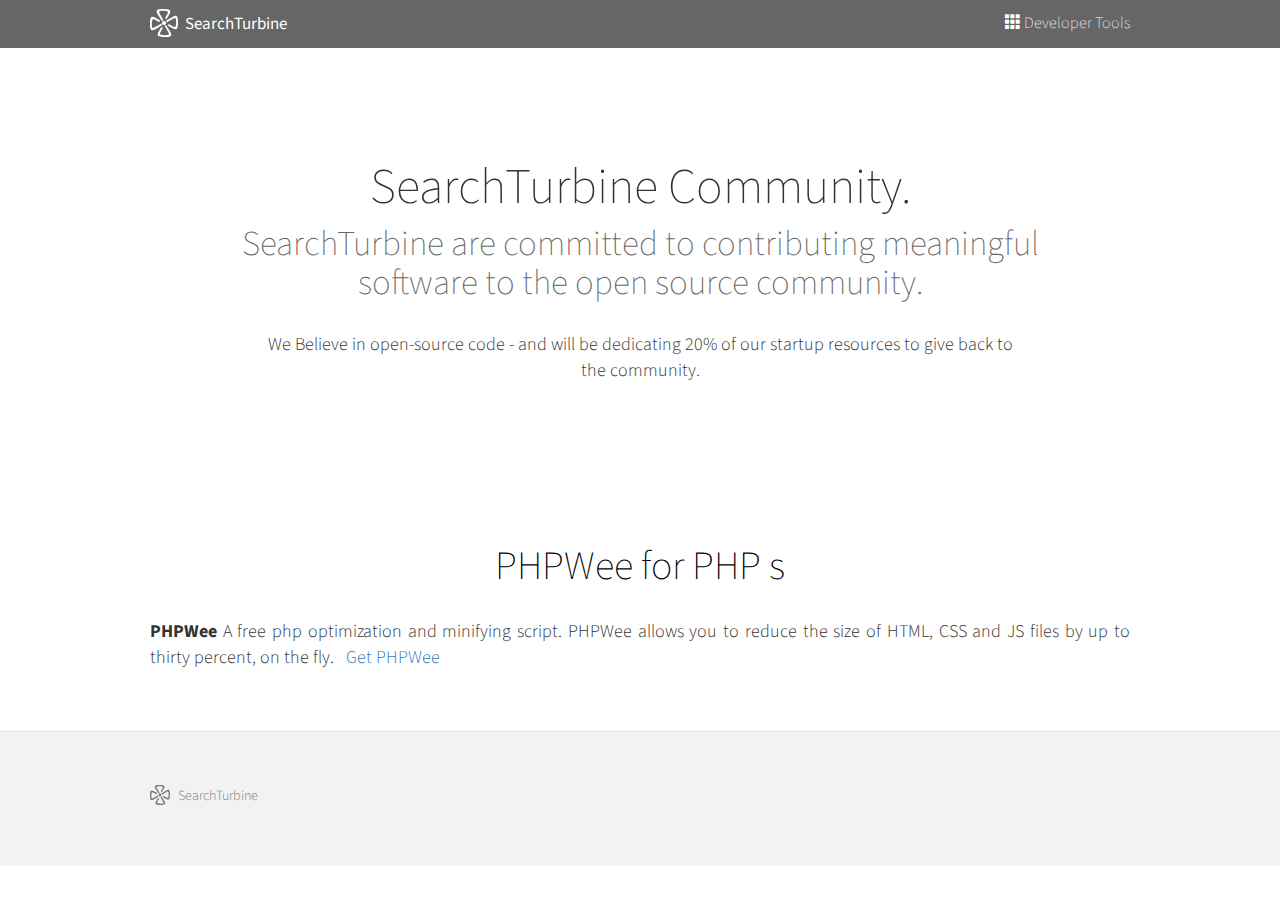
==== community.html @ f6f9eb92 "commit beta website for http://searchturbine.com" ====
<!DOCTYPE html>
<html lang="en">
 <head>
  <meta charset="utf-8">
  <meta http-equiv="X-UA-Compatible" content="IE=edge">
  <meta name="viewport" content="width=device-width, initial-scale=1">
  <title>SearchTurbine : Open Source PHP, JavaScript and .Net projects</title>
	<link rel="icon" type="image/png" href="theme/logo/favicon.png">
  <!-- Bootstrap -->
  <link href="bootstrap/css/bootstrap.min.css" rel="stylesheet">
	<link href="theme/apple.css" rel="stylesheet"> 
 	<link rel="stylesheet" href="prism/prism.css">
   <script src="prism/prism.js"></script>
   <link href='http://fonts.googleapis.com/css?family=Source+Sans+Pro:200,300,400,600' rel='stylesheet' type='text/css'>
  <!-- HTML5 shim and Respond.js for IE8 support of HTML5 elements and media queries -->
  <!-- WARNING: Respond.js doesn't work if you view the page via file:// -->
  <!--[if lt IE 9]>
   <script src="https://oss.maxcdn.com/html5shiv/3.7.2/html5shiv.min.js"></script>
   <script src="https://oss.maxcdn.com/respond/1.4.2/respond.min.js"></script>
  <![endif]-->


 </head>
 <body>
	 




	<!--[top nav]-->
  <nav id='globalnav'>
		<div id='globalnav_holder'>
		<span class='brand'><a href='./'> <img src="theme/logo/searchturbine_logo.svg"  id='spin'/>SearchTurbine</a></span>
	 
		<span><a href='#' onclick='showdevnav()' class=''><i id='devtoolsicon' class='glyphicon glyphicon-th'></i> Developer Tools</a></span>
		</div>
	</nav>	

	 <nav  id='devnav'>
	 <div class='container'>

	 	 <h1 style='margin-bottom:20px'> You can build a search engine, today.</h1>
	 <h2  > SearchTurbine not only give you a search engine, but native support to design and control is in your favorite programming language.  While we prepare of launch in May 2015... please browse our community projects.</h2>
		  <div class="row">
					<div class="col-lg-2"><div class='devitem'>
					<figure><a href='php/phpwee' ><img alt="" src="theme/icons/dev/php.svg"></a></figure>

					<p><strong>PHPWee</strong> A free native HTML. CSS and JS minifier for PHP.  Works on Linux, Mac and Windows.  </p></div></div>
					 
				 

			</div>

			 
		</div>
	 </nav>

	 

	 
	 
 
	
	
		<!--[animation:after]-->
		<div class="metacontainer scroller-hero">
			<div class="container">

				<div class='scroller-hero-headings'>
					<h1>SearchTurbine Community.</h1>
					<h2>SearchTurbine are committed to contributing meaningful software to the open source community. </h2> 
				</div>
 

				<div class='scroller-hero-text'>
				 
					<p>We Believe in open-source code - and will be dedicating 20% of our startup resources to give back to the community.</p>

				</div>

			</div>
		</div>
		
		
		
		<!--[at a glance]-->
		<div class='container ataglance'>
			<h2>PHPWee for PHP s</h2>

		 

						<p class='center-justified'><strong>PHPWee</strong> A free php optimization and minifying script. PHPWee allows you to reduce the size of HTML, CSS and JS files by up to thirty percent, on the fly. &nbsp; <a href='php/phpwee' > Get PHPWee </a></p>
					</div>
			 

		
					 
				

				<div class="col-lg-23"></div>
				 
			</div>
		</div>
		
<br>
<br>
<br>

			<style>
	.big-search button{
	border:0px;
		background-color: #08C;
			border-bottom-left-radius: 30px;
	  border-bottom-right-radius: 30px;
	  border-top-left-radius: 30px;
	  border-top-right-radius: 30px;

	  width:62px;
	    height:62px;
	display:inline-block;
	margin:5px;
	margin-right:-38px;
	padding:0;

	color:white;
	font-size:20px;
	opacity: 0.85;
 
	   vertical-align: top;

	  outline: none;
	}


 


	.big-search button:focus{
		background-color: #0b76b5;

	  
	
	}


	.big-search{
		 transition: all 0.8s linear;
		background-color:#fff;
		border: 1px solid #ccc;
		height:75px;
		border-bottom-left-radius: 40px;
	  border-bottom-right-radius: 40px;
	  border-top-left-radius: 40px;
	  border-top-right-radius: 40px;
	  text-align:center;
	  width:830px;
	  margin:0;
	    padding:0;
	  margin:auto;
	  vertical-align: top;
 
	   box-shadow: 0 0 10px rgba(255, 255, 255,0);
	}




	.big-search:hover{
		  outline: none;
	      border-color: #666;
	      box-shadow: 0 0 10px rgba(0, 136, 204,1);
	}


	.big-search input{
	border:none;
	background-color: #fff;
	width:700px;
	height:65px;
	padding:none;
	margin:none;
	font-size: 60px;

		font-family: "Source Sans Pro";
	font-weight: 300;
		color: #666;
		font-size: 32px;
		   vertical-align: top;
		  margin-top:3px;

		  outline: none;


	}




	.big-search input:focus{
 

	 
		font-weight: 300;
 
 


	}

	
		.scroller-hero div.scroller-hero-search{
 			
 			
	 		margin-top:50px;
 		 
			}



		.scroller-hero div.container{
 			
 			
	 			text-align: center
			}


			.scroller-hero div.scroller-hero-headings {

				margin-top:100px;
			}

			.scroller-hero div.scroller-hero-headings h1{
	 		font-size:50px;
	 		font-weight:200px;
	 		color:#333;
			}

			.scroller-hero div.scroller-hero-headings h2{
	 		font-size:35px;
	 		font-weight:200px;
	 		color:#666;
	 		width:800px; 
	 		margin:auto;
			}

	 
		 

			.scroller-hero div.scroller-hero-text p{

				font-size:18px;
	 		font-weight:300px;
	 		width:750px;
	 		color:#333;
 		 
 		
	 		margin:auto;
	 		 	margin-top: 30px;
	 		margin-bottom: 80px;
			}

		

		</style>
	
 


 
		
   	 <!--[footer]-->
 	 <footer>
	<div class='container'>
		<div class='crumbs'>
			<ul class='list-inline'>
				<li>
					<a class='brand' href='./'><img src="theme/logo/dev/LOGOblack.svg">SearchTurbine</a>
				</li>

				
			</ul>
		</div>

		
		<div>
	</footer>





 
  <!-- jQuery (necessary for Bootstrap's JavaScript plugins) -->
   	<script type='text/javascript' src='theme/scripts/devnav.js'></script>
  <script src="https://ajax.googleapis.com/ajax/libs/jquery/1.11.2/jquery.min.js"></script>
  <!-- Include all compiled plugins (below), or include individual files as needed -->
  <script src="bootstrap/js/bootstrap.min.js"></script>
 </body>
</html>
---- theme/apple.css ----
@import url("base.css");
@import url("nav.css");
@import url("devnav.css");
@import url("imagehero.css");
@import url("scrollerhero.css");
@import url("ataglance.css");
@import url("article.paged.css");
@import url("dev.css");
@import url("cta-left.css");
@import url("footer.css");
---- prism/prism.css ----
/* http://prismjs.com/download.html?themes=prism&languages=markup+css+clike+javascript+java+php+python+sql+http+ruby+csharp+aspnet+git&plugins=line-numbers+show-language */
/**
 * prism.js default theme for JavaScript, CSS and HTML
 * Based on dabblet (http://dabblet.com)
 * @author Lea Verou
 */

code[class*="language-"],
pre[class*="language-"] {
	color: black;
	text-shadow: 0 1px white;
	font-family: Consolas, Monaco, 'Andale Mono', monospace;
	direction: ltr;
	text-align: left;
	white-space: pre;
	word-spacing: normal;
	word-break: normal;
	line-height: 1.5;

	-moz-tab-size: 4;
	-o-tab-size: 4;
	tab-size: 4;

	-webkit-hyphens: none;
	-moz-hyphens: none;
	-ms-hyphens: none;
	hyphens: none;
}

pre[class*="language-"]::-moz-selection, pre[class*="language-"] ::-moz-selection,
code[class*="language-"]::-moz-selection, code[class*="language-"] ::-moz-selection {
	text-shadow: none;
	background: #b3d4fc;
}

pre[class*="language-"]::selection, pre[class*="language-"] ::selection,
code[class*="language-"]::selection, code[class*="language-"] ::selection {
	text-shadow: none;
	background: #b3d4fc;
}

@media print {
	code[class*="language-"],
	pre[class*="language-"] {
		text-shadow: none;
	}
}

/* Code blocks */
pre[class*="language-"] {
	padding: 1em;
	margin: .5em 0;
	overflow: auto;
}

:not(pre) > code[class*="language-"],
pre[class*="language-"] {
	background: #f5f2f0;
}

/* Inline code */
:not(pre) > code[class*="language-"] {
	padding: .1em;
	border-radius: 5em;
}

.token.comment,
.token.prolog,
.token.doctype,
.token.cdata {
	color: slategray;
}

.token.punctuation {
	color: #999;
}

.namespace {
	opacity: .7;
}

.token.property,
.token.tag,
.token.boolean,
.token.number,
.token.constant,
.token.symbol,
.token.deleted {
	color: #905;
}

.token.selector,
.token.attr-name,
.token.string,
.token.char,
.token.builtin,
.token.inserted {
	color: #690;
}

.token.operator,
.token.entity,
.token.url,
.language-css .token.string,
.style .token.string {
	color: #a67f59;
	background: hsla(0, 0%, 100%, .5);
}

.token.atrule,
.token.attr-value,
.token.keyword {
	color: #07a;
}

.token.function {
	color: #DD4A68;
}

.token.regex,
.token.important,
.token.variable {
	color: #e90;
}

.token.important,
.token.bold {
	font-weight: bold;
}
.token.italic {
	font-style: italic;
}

.token.entity {
	cursor: help;
}

pre.line-numbers {
	position: relative;
	padding-left: 3.8em;
	counter-reset: linenumber;
}

pre.line-numbers > code {
	position: relative;
}

.line-numbers .line-numbers-rows {
	position: absolute;
	pointer-events: none;
	top: 0;
	font-size: 100%;
	left: -3.8em;
	width: 3em; /* works for line-numbers below 1000 lines */
	letter-spacing: -1px;
	border-right: 1px solid #999;

	-webkit-user-select: none;
	-moz-user-select: none;
	-ms-user-select: none;
	user-select: none;

}

	.line-numbers-rows > span {
		pointer-events: none;
		display: block;
		counter-increment: linenumber;
	}

		.line-numbers-rows > span:before {
			content: counter(linenumber);
			color: #999;
			display: block;
			padding-right: 0.8em;
			text-align: right;
		}
pre[class*='language-'] {
	position: relative;
}
pre[class*='language-'] > code[data-language] {
	overflow: scroll;
	max-height: 28em;
	display: block;
}
pre[class*='language-'] > code[data-language]::before {
	content: attr(data-language);
	color: black;
	background-color: #CFCFCF;
	display: inline-block;
	position: absolute;
	top: 0;
	right: 0;
	font-size: 0.9em;
	border-radius: 0 0 0 5px;
	padding: 0 0.5em;
	text-shadow: none;
}
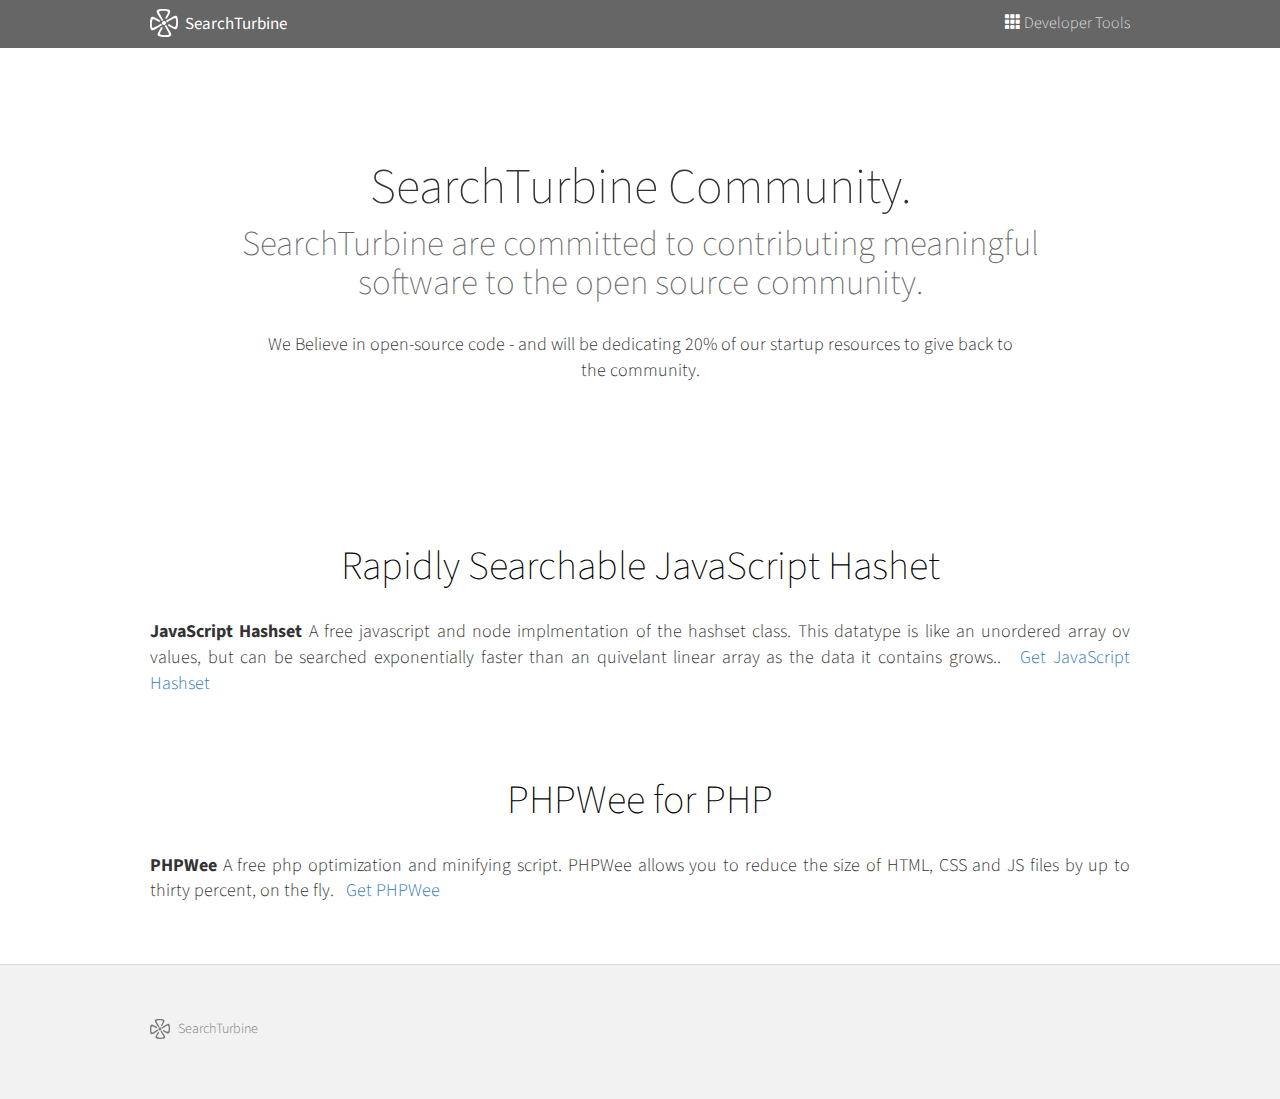
==== commit 579cbf18: "js-hashset added" ====
--- a/community.html
+++ b/community.html
@@ -40,16 +40,29 @@
 	 <div class='container'>
 
 	 	 <h1 style='margin-bottom:20px'> You can build a search engine, today.</h1>
-	 <h2  > SearchTurbine not only give you a search engine, but native support to design and control is in your favorite programming language.  While we prepare of launch in May 2015... please browse our community projects.</h2>
+	 <h2  > SearchTurbine not only give you a search engine, but native support to design and control is in your favorite programming language.  While we prepare of launch in July 2015... please browse our community projects.</h2>
+		  
+
 		  <div class="row">
-					<div class="col-lg-2"><div class='devitem'>
-					<figure><a href='php/phpwee' ><img alt="" src="theme/icons/dev/php.svg"></a></figure>
-
-					<p><strong>PHPWee</strong> A free native HTML. CSS and JS minifier for PHP.  Works on Linux, Mac and Windows.  </p></div></div>
+					
+					<div class="col-lg-2">
+					<div class='devitem'>
+					<figure><a href='php/phpwee.html' ><img alt="" src="theme/icons/dev/php.svg"></a></figure>
+
+					<p><strong>PHPWee</strong> A free native HTML. CSS and JS minifier for PHP.  Works on Linux, Mac and Windows.  </p>
+					</div>
+					</div>
 					 
 				 
-
-			</div>
+ 
+
+			<div class="col-lg-2"><div class='devitem'>
+			<figure><a href='js/js-hashset.html' ><img alt="" src="theme/icons/dev/js.svg"></a></figure>
+					
+
+					<p><strong>JS HashSet</strong> A rapily searchable inplementation of hashsets for js and node development.  </p>
+					</div></div>
+				 
 
 			 
 		</div>
@@ -85,11 +98,30 @@
 		
 		<!--[at a glance]-->
 		<div class='container ataglance'>
-			<h2>PHPWee for PHP s</h2>
+			<h2>Rapidly Searchable JavaScript Hashet</h2>
 
 		 
 
-						<p class='center-justified'><strong>PHPWee</strong> A free php optimization and minifying script. PHPWee allows you to reduce the size of HTML, CSS and JS files by up to thirty percent, on the fly. &nbsp; <a href='php/phpwee' > Get PHPWee </a></p>
+						<p class='center-justified'><strong>JavaScript Hashset</strong> A free javascript and node implmentation of the hashset class. This datatype is like an unordered array ov values, but can be searched exponentially faster than an quivelant linear array as the data it contains grows.. &nbsp; <a href='js/js-hashset.html' > Get JavaScript Hashset </a></p>
+					</div>
+			 
+
+		
+					 
+				
+
+				<div class="col-lg-23"></div>
+				 
+			</div>
+		</div>
+
+
+		<div class='container ataglance'>
+			<h2>PHPWee for PHP </h2>
+
+		 
+
+						<p class='center-justified'><strong>PHPWee</strong> A free php optimization and minifying script. PHPWee allows you to reduce the size of HTML, CSS and JS files by up to thirty percent, on the fly. &nbsp; <a href='php/phpwee.html' > Get PHPWee </a></p>
 					</div>
 			 
 
